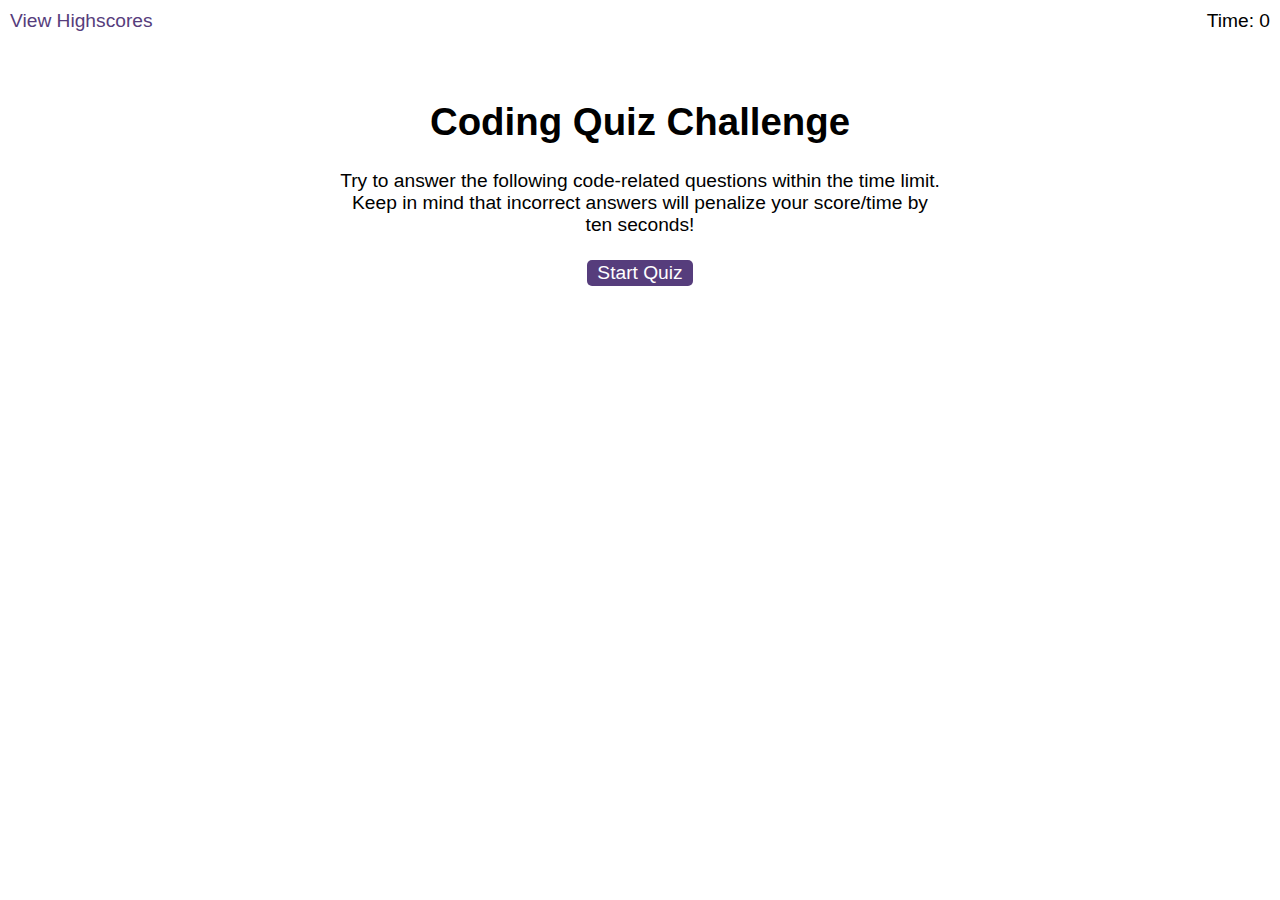
==== index.html @ 64549fd8 "moved index file" ====
<!DOCTYPE html>
<html lang="en-gb">
  <head>
    <meta charset="UTF-8" />
    <meta name="viewport" content="width=device-width, initial-scale=1.0" />
    <meta http-equiv="X-UA-Compatible" content="ie=edge" />
    <title>Coding Quiz</title>

    <link rel="stylesheet" href="starter/assets/css/styles.css" />
  </head>

  <body>
    <div class="scores"><a href="highscores.html">View Highscores</a></div>

    <div class="timer">Time: <span id="time">0</span></div>

    <div class="wrapper">
      <div id="start-screen" class="start">
        <h1>Coding Quiz Challenge</h1>
        <p>
          Try to answer the following code-related questions within the time
          limit. Keep in mind that incorrect answers will penalize your
          score/time by ten seconds!
        </p>
        <button id="start">Start Quiz</button>
      </div>

      <div id="questions" class="hide">
        <h2 id="question-title"></h2>
        <div id="choices" class="choices"></div>
        <!-- Add buttons -->
      </div>

      <div id="end-screen" class="hide">
        <h2>All done!</h2>
        <p>Your final score is <span id="final-score"></span>.</p>
        <p>
          Enter initials: <input type="text" id="initials" max="3" />
          <button id="submit">Submit</button>
        </p>
      </div>

      <div id="feedback" class="feedback hide">
        <h2 id="feedback-comments"></h2>
      </div>
    </div>

    <script src="/js/questions.js"></script>
    <script src="/js/logic.js"></script>
  </body>
</html>
---- starter/assets/css/styles.css ----
body {
  font-family: Arial;
  font-size: 120%;
}

a {
  color: #563d7c;
  text-decoration: none;
  transition: color 0.1s;
}

a:hover {
  color: #8570a5;
}

button {
  display: inline-block;
  margin: 5px;
  cursor: pointer;
  font-size: 100%;
  background-color: #563d7c;
  border-radius: 5px;
  padding: 2px 10px;
  color: white;
  border: 0;
  transition: background-color 0.1s;
}

button:hover {
  background-color: #8570a5;
}

.choices button {
  display: block;
}

input[type="text"] {
  font-size: 100%;
}

ol {
  padding-left: 0px;
  max-height: 400px;
  overflow: auto;
}

li {
  padding: 5px;
  list-style: decimal inside none;
}

li:nth-child(odd) {
  background-color: #f3edfc;
}

.wrapper {
  margin: 100px auto 0 auto;
  max-width: 600px;
}

.hide {
  display: none;
}

<!-- -->

.start {
  text-align: center;
}

.scores {
  position: absolute;
  top: 10px;
  left: 10px;
}

.feedback {
  font-style: italic;
  font-size: 120%;
  margin-top: 20px;
  padding-top: 10px;
  color: gray;
  border-top: 2px solid #ccc;
}

.timer {
  position: absolute;
  top: 10px;
  right: 10px;
}
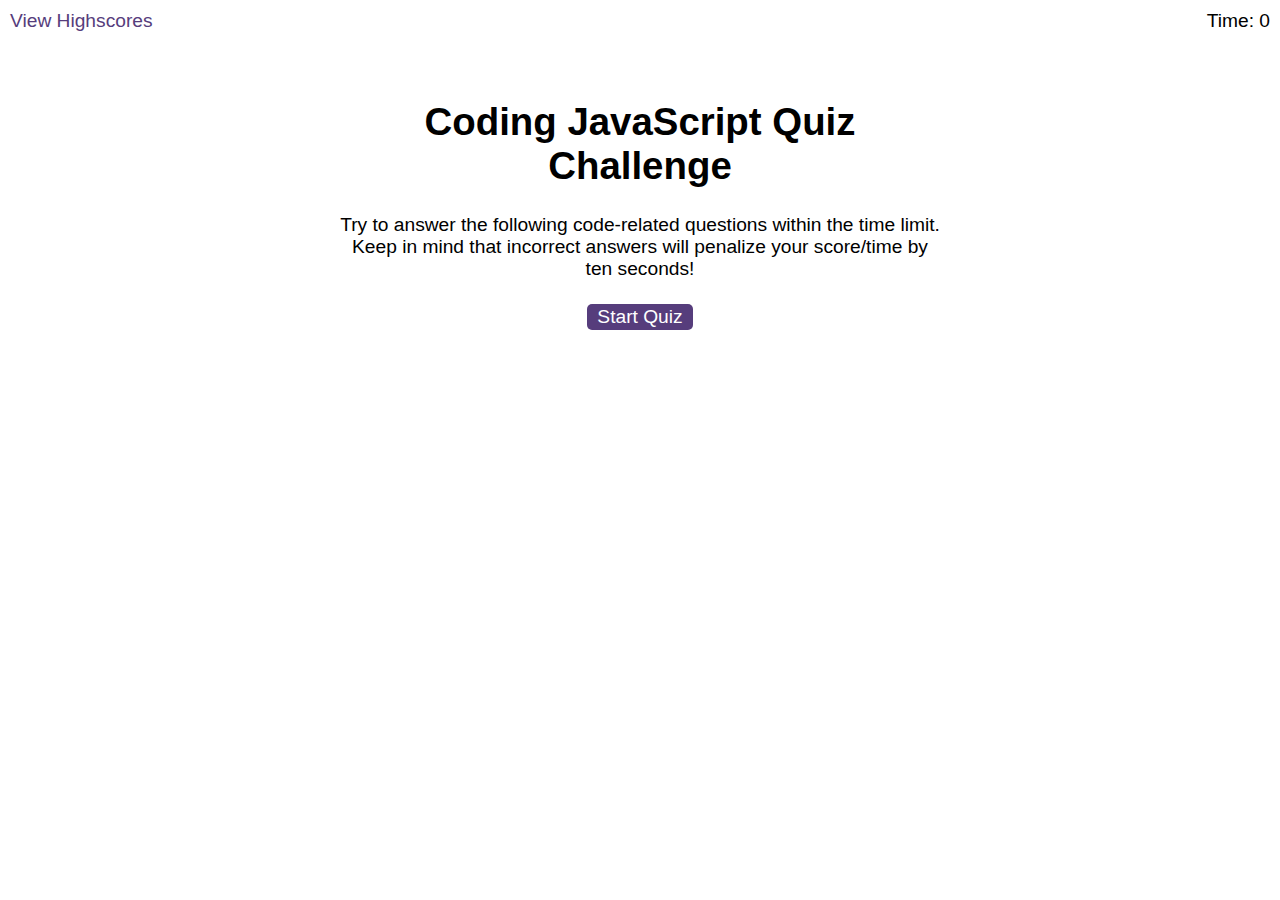
==== commit 2edb0bd2: "added functions to logic.js to end game and submit score" ====
--- a/index.html
+++ b/index.html
@@ -16,11 +16,9 @@
 
     <div class="wrapper">
       <div id="start-screen" class="start">
-        <h1>Coding Quiz Challenge</h1>
+        <h1>Coding JavaScript Quiz Challenge</h1>
         <p>
-          Try to answer the following code-related questions within the time
-          limit. Keep in mind that incorrect answers will penalize your
-          score/time by ten seconds!
+          Try to answer the following code-related questions within the time limit. Keep in mind that incorrect answers will penalize your score/time by ten seconds!
         </p>
         <button id="start">Start Quiz</button>
       </div>
@@ -29,11 +27,15 @@
         <h2 id="question-title"></h2>
         <div id="choices" class="choices"></div>
         <!-- Add buttons -->
+          <button id="button-a">A.</button>
+          <button id="button-b">B.</button>
+          <button id="button-c">C.</button>
+          <button id="button-d">D.</button>
       </div>
 
       <div id="end-screen" class="hide">
         <h2>All done!</h2>
-        <p>Your final score is <span id="final-score"></span>.</p>
+        <p>Your final score is <span id="user-score"></span>.</p>
         <p>
           Enter initials: <input type="text" id="initials" max="3" />
           <button id="submit">Submit</button>
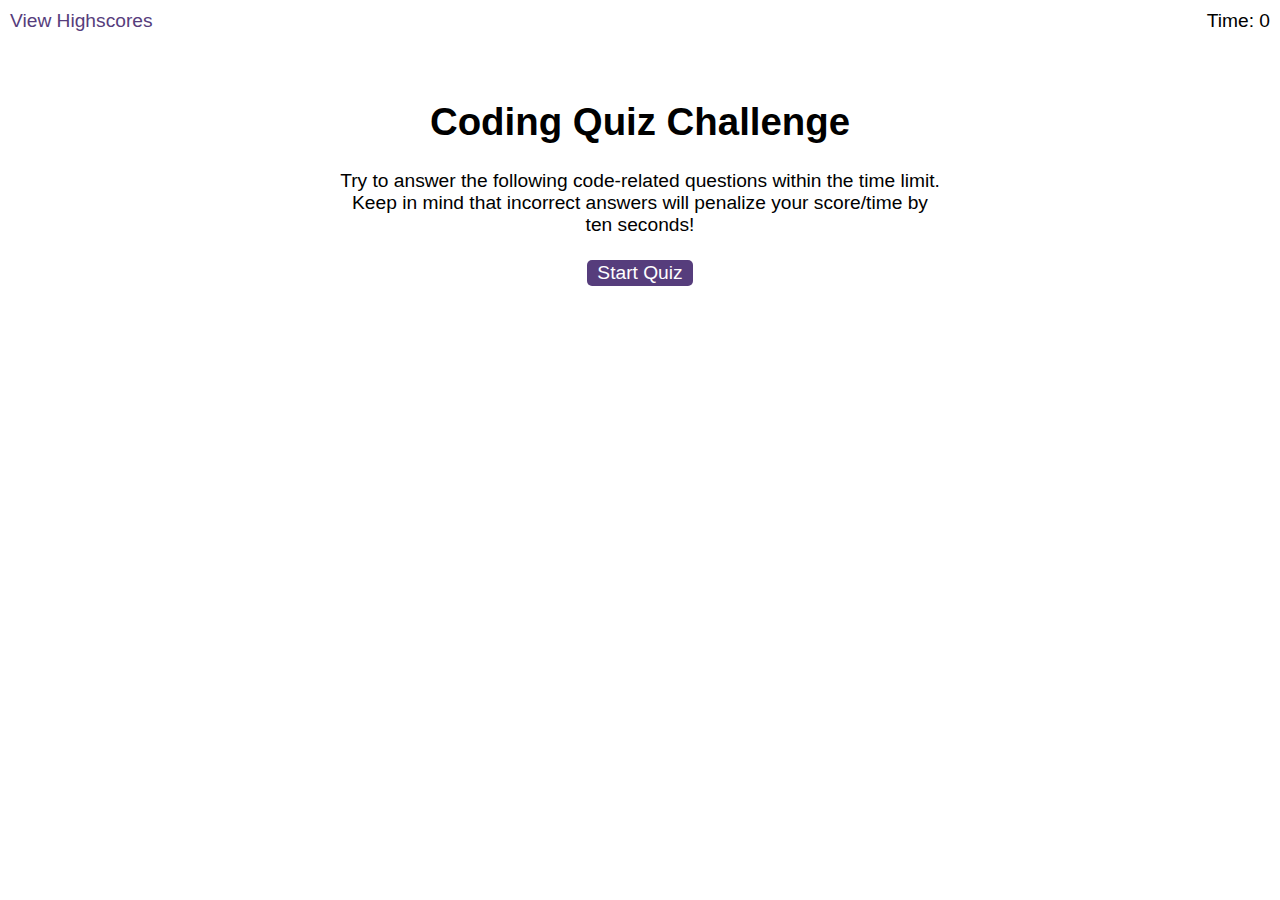
==== commit 1195f38f: "added content to README and tweaked some formatting to try and rectify submit button issue" ====
--- a/index.html
+++ b/index.html
@@ -16,7 +16,7 @@
 
     <div class="wrapper">
       <div id="start-screen" class="start">
-        <h1>Coding JavaScript Quiz Challenge</h1>
+        <h1>Coding Quiz Challenge</h1>
         <p>
           Try to answer the following code-related questions within the time limit. Keep in mind that incorrect answers will penalize your score/time by ten seconds!
         </p>
@@ -24,30 +24,30 @@
       </div>
 
       <div id="questions" class="hide">
-        <h2 id="question-title"></h2>
-        <div id="choices" class="choices"></div>
-        <!-- Add buttons -->
+        <h2 id="question-title">Default Question Text</h2>
+        <div id="choices" class="choices">
           <button id="button-a">A.</button>
           <button id="button-b">B.</button>
           <button id="button-c">C.</button>
           <button id="button-d">D.</button>
+        </div>
       </div>
 
       <div id="end-screen" class="hide">
         <h2>All done!</h2>
-        <p>Your final score is <span id="user-score"></span>.</p>
+        <p>Your final score is <span id="final-score"></span>.</p>
         <p>
-          Enter initials: <input type="text" id="initials" max="3" />
+          Enter initials: <input type="text" id="initials" max="3"/>
           <button id="submit">Submit</button>
         </p>
       </div>
 
       <div id="feedback" class="feedback hide">
-        <h2 id="feedback-comments"></h2>
+        <h2 id="feedback-text"></h2>
       </div>
     </div>
 
-    <script src="/js/questions.js"></script>
-    <script src="/js/logic.js"></script>
+    <script src="starter/JS/questions.js"></script>
+    <script src="starter/JS/logic.js"></script>
   </body>
-</html>
+</html>